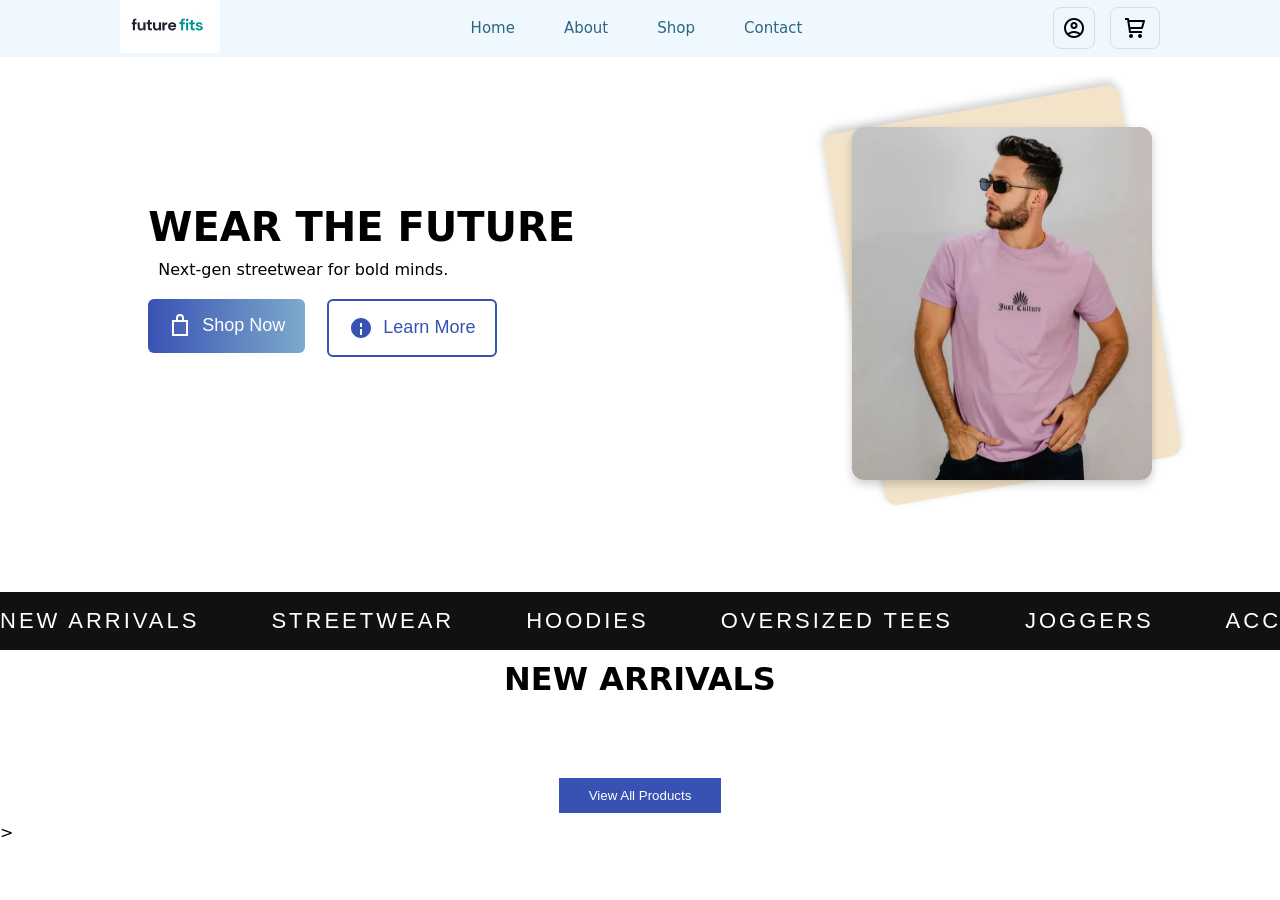
==== index.html @ 6aff3ef8 "Added new feature" ====
<!DOCTYPE html>
<html lang="en">
<head>
    <meta charset="UTF-8">
    <meta name="viewport" content="width=device-width, initial-scale=1.0">
        <!-- Preconnect and preload for faster icon font loading -->
        <link rel="preconnect" href="https://fonts.googleapis.com" crossorigin>
        <link rel="preconnect" href="https://fonts.gstatic.com" crossorigin>
        <link rel="preload" href="https://fonts.googleapis.com/css2?family=Montserrat:ital,wght@0,100..900;1,100..900&display=swap" as="style" onload="this.onload=null;this.rel='stylesheet'">
        <noscript><link rel="stylesheet" href="https://fonts.googleapis.com/css2?family=Montserrat:ital,wght@0,100..900;1,100..900&display=swap"></noscript>
        <!-- Preload Material Symbols for icons -->
        <link rel="preload" href="https://fonts.googleapis.com/css2?family=Material+Symbols+Outlined" as="style" onload="this.onload=null;this.rel='stylesheet'">
        <link rel="stylesheet" href="https://fonts.googleapis.com/css2?family=Material+Symbols+Outlined" media="print" onload="this.media='all'" />
        <!-- Inline critical CSS for above-the-fold (example, extend as needed) -->
        <link rel="icon" href="assests/images/Favicon.png" type="image/png">
        <!-- Main CSS -->
        <link rel="stylesheet" href="css/style.css">
    <title>Future_Fits</title>
</head>
<body>
    <div class="container">
        <div class="navbar">
            <div class="logo">
                 <a href="#"><img src="assests/images/best option.png" alt="picture"></a>
            </div>
            <div class="Navlink">
                <a href="#Home" class="home">Home</a>
                <a href="#About" class="about">About</a>
                <a href="pages/Shop/Shop.html" class="shop">Shop</a>
                <a href="pages/Contact/Contact.html" class="contact">Contact</a>
            </div>
            <div class="Profile-Cart">
                <div class="Profile">
                    <span class="material-symbols-outlined">
                        account_circle
                    </span>
                    <div class="dropdown">
                        <div class="dropdown-info">
                            <div class="sign-in">
                                <p>New Customer?</p>
                                <a href="pages/auth/Sign-in.html">Start here</a>
                            </div>
                            <div class="dropdown-items">
                                <a href="pages/dashboard/dashboard.html" id="id1">👤 My Profile</a>
                                <a href="#orders" id="id2">📦 Orders</a>
                                <a href="#wishlist" id="id3">❤ Wishlist</a>
                                <a href="#seller" id="id4">🏪 Become a Seller</a>
                            </div>
                        </div>
                    </div>
                </div>
                <div class="Cart">
                    <a href="pages/Cart/Cart.html" class="cart-link">
                        <svg xmlns="http://www.w3.org/2000/svg" width="24" height="24"
                            fill="currentColor" viewBox="0 0 24 24">
                            <path d="M21 4H6.17l-.18-1.15A1 1 0 0 0 5 2H2v2h2.14l1.87 12.15A1 1 0 0 0 7 17h12v-2H7.86l-.31-2H19c.45 0 .84-.3.96-.73l2-7A1 1 0 0 0 21 3.99Zm-2.75 7H7.24l-.77-5h13.2l-1.43 5ZM8 18a2 2 0 1 0 0 4 2 2 0 1 0 0-4m9 0a2 2 0 1 0 0 4 2 2 0 1 0 0-4"></path>
                        </svg>
                    </a>    
                </div>
            </div>
        </div>
        <div class="hero-section fade-in">
            <div class="description">
                <div class="heading">
                    <h2>WEAR THE FUTURE</h2>
                    <p>Next-gen streetwear for bold minds.</p>
                </div>
                <div class="buttons">
                    <div class="shop">
                        <button id = "shopBtn">
                            <span class="material-symbols-outlined">
                            <!-- Inline SVG for faster load -->
                            <svg xmlns="http://www.w3.org/2000/svg" width="24" height="24" fill="currentColor" viewBox="0 0 24 24" style="vertical-align:middle;"><path d="M16 6V4a4 4 0 0 0-8 0v2H4v16h16V6h-4zm-6-2a2 2 0 0 1 4 0v2h-4V4zm8 16H6V8h12v12z"/></svg>
                            </span>
                            Shop Now</button>
                    </div>
                    <div class="learn">

                        <button id="learnBtn">
                            <span class="material-symbols-outlined">
                            <!-- Inline SVG for faster load -->
                            <svg xmlns="http://www.w3.org/2000/svg" width="24" height="24" fill="currentColor" viewBox="0 0 24 24" style="vertical-align:middle;"><path d="M12 2C6.48 2 2 6.48 2 12s4.48 10 10 10 10-4.48 10-10S17.52 2 12 2zm1 17h-2v-6h2v6zm0-8h-2V7h2v2z"/></svg>
                            </span>
                            Learn More</button>
                    </div>
                </div>
            </div>
            <div class="image">
                <img src="assests/images/tshirt.webp" alt="T-shirt" width="350" height="350">
            </div>
        </div>
        <br></br>
        <div class="marquee-wrap">
            <div class="marquee-track" id="marqueeTrack">
                <span class="marquee-item">NEW ARRIVALS <span class="dot"></span></span>
                <span class="marquee-item">STREETWEAR <span class="dot"></span></span>
                <span class="marquee-item">HOODIES <span class="dot"></span></span>
                <span class="marquee-item">OVERSIZED TEES <span class="dot"></span></span>
                <span class="marquee-item">JOGGERS <span class="dot"></span></span>
                <span class="marquee-item">ACCESSORIES <span class="dot"></span></span>
                <span class="marquee-item">SS 2026 DROP <span class="dot"></span></span>
                <span class="marquee-item">URBAN WEAR <span class="dot"></span></span>
                <!-- Duplicate for infinite scroll -->
                <span class="marquee-item">NEW ARRIVALS <span class="dot"></span></span>
                <span class="marquee-item">STREETWEAR <span class="dot"></span></span>
                <span class="marquee-item">HOODIES <span class="dot"></span></span>
                <span class="marquee-item">OVERSIZED TEES <span class="dot"></span></span>
                <span class="marquee-item">JOGGERS <span class="dot"></span></span>
                <span class="marquee-item">ACCESSORIES <span class="dot"></span></span>
                <span class="marquee-item">SS 2026 DROP <span class="dot"></span></span>
                <span class="marquee-item">URBAN WEAR <span class="dot"></span></span>
            </div>
        </div>
        <div class="demo">
            <div class="title">
                <h1>NEW ARRIVALS</h1>
            </div>
            <div class="products"></div>
            <div class="button">
                <button id="showProduct">View All Products</button>
            </div>
        </div>
    </div>
    <script src="js/script.js" defer></script>
</body>
</html>>
---- css/style.css ----
*{
    margin: 0;
    padding: 0;
    box-sizing: border-box;
}
body{
    overflow-x: hidden;
    font-family: system-ui, -apple-system, BlinkMacSystemFont, "Segoe UI", Roboto, "Helvetica Neue", Arial, sans-serif;
     
}
.container{
    display: flex;
    flex-direction: column;
    width: 100%;
}
/*1st div---> navbar */
.navbar{
    background-color: aliceblue;
    width: 100%;
    display: flex;
    flex-direction: row;
    justify-content: space-around;
    /* padding: 0 40px; */
    align-items: center;
}
.logo img{
    height: auto;
    width: 100px;
    cursor: pointer;
} 
.Navlink{
    display: flex;
    gap: 25px;
}
.Navlink a{
    text-decoration: none;
    font-size: 15px;
    font-family: system-ui, -apple-system, BlinkMacSystemFont, "Segoe UI", Roboto, "Helvetica Neue", Arial, sans-serif;
    color: #2C687B;
    padding: 8px 12px;
    border-radius: 8px;
    transition: background-color 0.2s ease, color 0.2s ease;
}
.Navlink a:hover,
.Navlink a:focus{
    background-color: #E87F24;
    color: white;
}
.Search_bar{
    display: flex;
    flex-direction: row;
    align-items: center;
}
.Search_bar input{
    font-family: system-ui, -apple-system, BlinkMacSystemFont, "Segoe UI", Roboto, "Helvetica Neue", Arial, sans-serif;
    width: 280px;
    height: 30px;
    padding: 10px;
    outline: none;
    border-radius: 12px;
}
.Search_bar span{
    cursor: pointer;
    display: inline-flex;
    align-items: center;
    justify-content: center;
    padding: 8px;
    border-radius: 8px;
    transition: background-color 0.2s ease, color 0.2s ease;
}
.Search_bar span:hover{
    background-color: #E87F24;
    color: white;
}
.Profile-Cart{
    display: flex;
    flex-direction: row;
    justify-content: space-between;
    align-items: center;
    gap: 15px;
}
.Profile{
    position: relative;
    cursor: pointer;
    display: inline-flex;
    align-items: center;
    justify-content: center;
    padding: 8px;
    border: 1px solid #ddd;
    border-radius: 8px;
    transition: background-color 0.2s ease, color 0.2s ease;
}
.dropdown{
    position: absolute;
    top: 100%;
    left: 50%;
    transform: translateX(-50%);
    background: white;
    border-radius: 8px;
    box-shadow: 0 4px 10px rgba(0,0,0, 0.2);
    padding: 10px;
    display: none;
    width: 250px;
    z-index: 999;
}
.dropdown-info{
    display: flex;
    flex-direction: column;
    gap: 20px;
    align-items: center;
}
.dropdown-items a{
    text-decoration: none;
    font-family: system-ui, -apple-system, BlinkMacSystemFont, "Segoe UI", Roboto, "Helvetica Neue", Arial, sans-serif;
    font-size: 15px;
    color: black;
}
.sign-in{
    display: flex;
    font-family: system-ui, -apple-system, BlinkMacSystemFont, "Segoe UI", Roboto, "Helvetica Neue", Arial, sans-serif;
    gap: 10px;
}
.dropdown-items{
    display: flex;
    flex-direction: column;
    gap: 20px;
}
.dropdown-items a:focus{
    outline: none;
    border: none;
}
.dropdown-items #id1:hover{
    background-color: #DAF9DE;
}
.dropdown-items #id2:hover{
    background-color: #DAF9DE;
}
.dropdown-items #id3:hover{
    background-color: #DAF9DE;
}
.dropdown-items #id4:hover{
    background-color: #DAF9DE;
}
.Profile:hover .dropdown{
    display: block;
}
.Profile:hover{
    background-color: #E87F24;
}
.Profile:hover span{
    color: white;
}
.Cart{
    cursor: pointer;
    gap: 8px;
    padding: 8px 12px;
    border: 1px solid #ddd;
    border-radius: 8px;
    transition: background-color 0.2s ease, color 0.2s ease;
}
.cart-link{
    text-decoration: none;
    color: black;
    display: flex;
    align-items: center;
}
.Cart:hover{
    background-color: #E87F24;
    color: white;
}
.Cart:hover .cart-link{
    color: white;
}
.Cart:hover span,
.Cart:hover p{
    color: white;
}
/* 2nd div -----> hero section*/
/* .hero-section{
    display: flex;
    flex-direction: row;
    justify-content: space-around;
    align-items: center;
    width: 100%;
    padding: 20px 100px;
} */
.hero-section{
    display: flex;
    justify-content: space-around;
    align-items: center;
    width: 100%;
    padding: 20px;
    gap: 40px;
    flex-wrap: wrap;
}
.description{
    display: flex;
    flex-direction: column;
    gap: 20px;
    padding: 0 20px;
}
.heading{
    display: flex;
    flex-direction: column;
    justify-content: flex-start; 
    gap: 10px;
}
.heading h2{
    font-family: system-ui, -apple-system, BlinkMacSystemFont, "Segoe UI", Roboto, "Helvetica Neue", Arial, sans-serif;
    font-size: 40px;
}
.heading p{
    font-family: system-ui, -apple-system, BlinkMacSystemFont, "Segoe UI", Roboto, "Helvetica Neue", Arial, sans-serif;
    padding-left: 10px;
}
.buttons{
    display: flex;
    flex-direction: row;
    justify-content: flex-start;
    gap: 16px;
    border-radius: 8px;
    font-weight: 600;
}
.buttons button{
    padding: 15px 20px;
    font-size: 18px;
    cursor: pointer;
    border: none;
    border-radius: 6px;
    color: #fff;
    transition: all 0.3s ease;
    margin: 0 6px 0 0;
}
#shopBtn{
    cursor: pointer;
    display: flex;
    align-items: center;
    gap: 10px;
    background: linear-gradient(90deg,#3852B4, #7DAACB);
}
#shopBtn:hover{
    transform: translateY(-5px);
}
#learnBtn{
    cursor: pointer;
    display: flex;
    align-items: center;
    gap: 10px;
    color: #3852B4;
    border: 1px solid #3852B4;
    background: transparent;
    border: 2px solid #3852B4;
}
#learnBtn:hover{
    transform: translateY(-5px);
}
.image {
  position: relative;
  display: inline-block;
  margin-top: 30px;
  width: 300px;
  padding: 0;
}
.image img{
    height: auto;
    width: 300px;
    margin-top: 20px;
    border-radius: 12px;
    box-shadow: 0 4px 10px rgba(0, 0, 0, 0.2);
}
.image::after{
    position: absolute;
    content: "";
    top: 50%;
    left: 50%;
    background-color: #F3E4C9;
    height: 100%;
    width: 100%;
    z-index: -1;
    translate: -50% -50%;
    transform: rotate(170deg);
    border-radius: 12px;
    box-shadow: 0 4px 10px rgba(0,0,0,0.2);
}
.marquee-wrap {
    margin-top: 50px;
    background: #111;
    padding: 16px 0;
    overflow: hidden;
    width: 100%;
}

.marquee-track {
    display: flex;
    gap: 48px;
    width: max-content;
    animation: scrollLeft 20s linear infinite;
}

.marquee-item {
    font-family: 'Bebas Neue', sans-serif;
    font-size: 22px;
    letter-spacing: 3px;
    color: white;
    display: flex;
    align-items: center;
    gap: 24px;
}
.marquee-wrap:hover .marquee-track{
    animation-play-state: paused;
}
@keyframes scrollLeft {
    0%{
        transform: translateX(0);
    }
    100%{
        transform: translateX(-50%);
    }
}
/*3rd div -------> products */
.demo{
    padding: 10px 20px;
    text-align: center;
    display: flex;
    flex-direction: column;
    align-items: center;
    gap: 40px;
}
.products{
    display: grid;
    grid-template-columns: repeat(3, 1fr);
    gap: 20px;
}
.button button{
    padding: 10px 30px;
    cursor: pointer;
    border: none;
    background-color: #3852B4;
    color: #fff;
}

.card{
    border: 1px solid #ddd;
    padding: 10px;
    text-align: center;
    display: flex;
    flex-direction: column;
    align-items: center;
    gap: 10px;
    cursor: pointer;
}
.card h3{
    color: #3B7597;
}
.card p{
    color: #555;
}
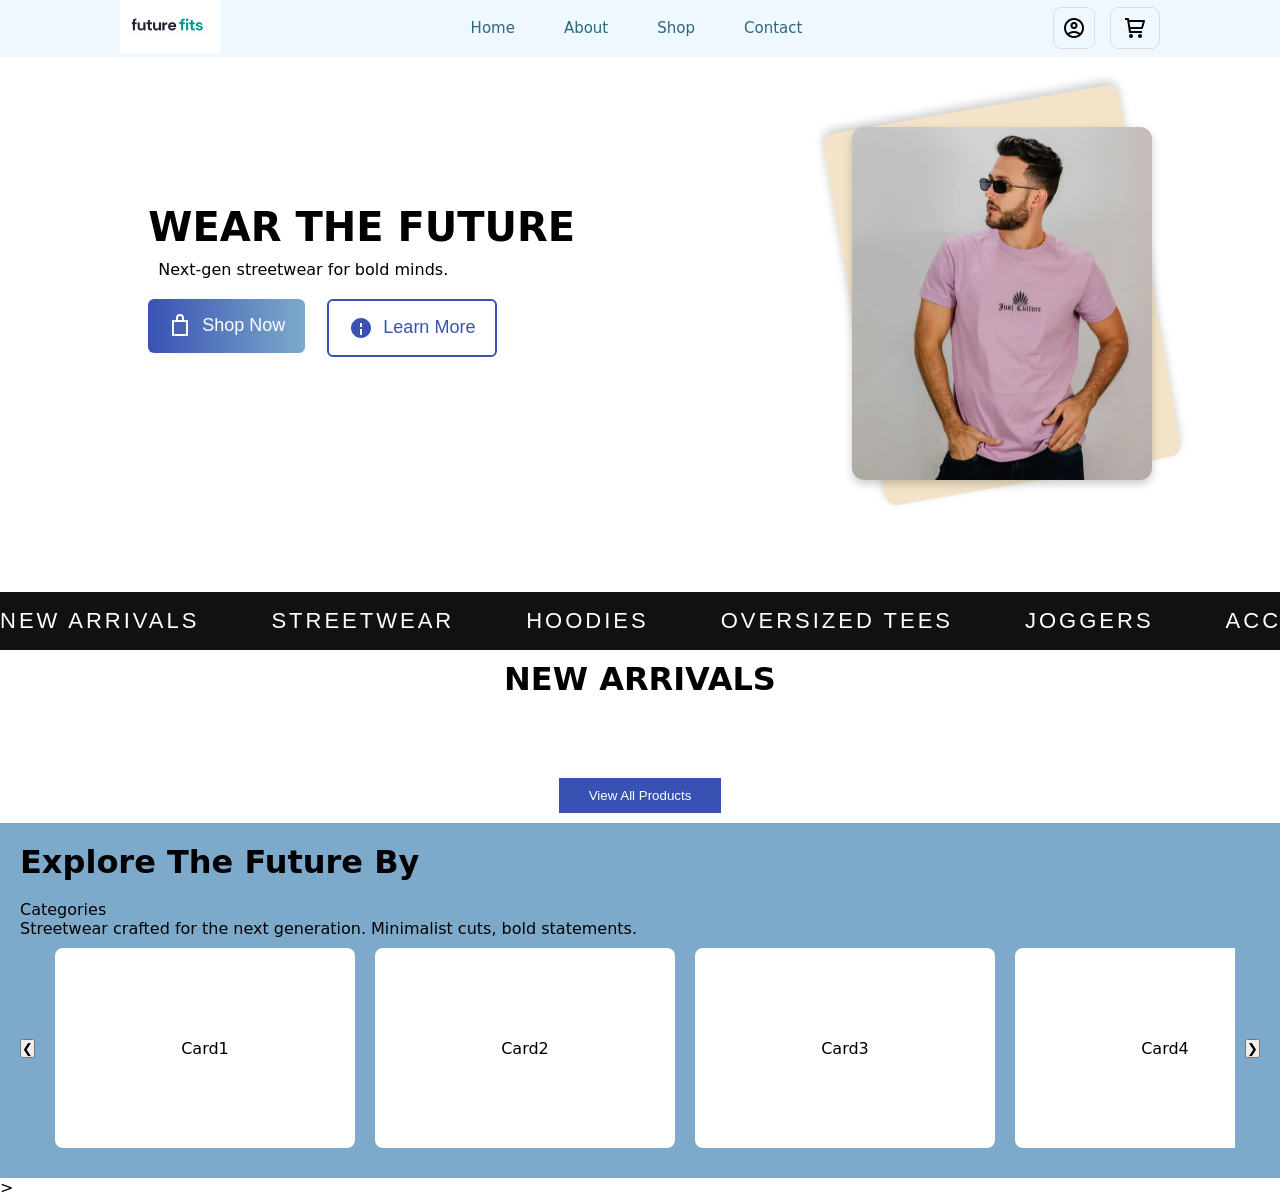
==== commit 6d3e3ab0: "Added a new section!" ====
--- a/index.html
+++ b/index.html
@@ -120,6 +120,29 @@
                 <button id="showProduct">View All Products</button>
             </div>
         </div>
+        <div class="category-demo">
+            <div class="hero-title">
+                    <h1>Explore The Future By</h1>
+                    <br>
+                    <span>Categories</span>
+            </div>
+                <div class="hero-sub">
+                    <p>Streetwear crafted for the next generation. Minimalist cuts, bold statements.</p>
+                </div>
+            <div class="slider-container">
+                <button id="prevBtn">❮</button>
+
+                <div class="slider">
+                    <div class="slider-item">Card1</div>
+                    <div class="slider-item">Card2</div>
+                    <div class="slider-item">Card3</div>
+                    <div class="slider-item">Card4</div>
+                    <div class="slider-item">Card5</div>
+                </div>
+
+                <button id="nextBtn">❯</button>
+            </div>
+        </div>
     </div>
     <script src="js/script.js" defer></script>
 </body>
--- a/css/style.css
+++ b/css/style.css
@@ -354,4 +354,40 @@
 }
 .card p{
     color: #555;
-}+}
+.slider-container{
+    display: flex;
+    align-items: center;
+    gap: 10px;
+    /* background-color: #7DAACB; */
+}
+
+.category-demo{
+    /* display: flex;
+    flex-direction: row; */
+    background-color: #7DAACB;
+    width: 100%;
+    padding: 20px;
+}
+.slider{
+    display: flex;
+    gap: 20px;
+    overflow-x: auto;
+    scroll-behavior: smooth;
+    width: 100%;
+    padding: 10px;
+}
+
+.slider::-webkit-scrollbar{
+    display: none;
+}
+
+.slider-item{
+    min-width: 300px;
+    height: 200px;
+    background: white;
+    border-radius: 8px;
+    display: flex;
+    align-items: center;
+    justify-content: center;
+}
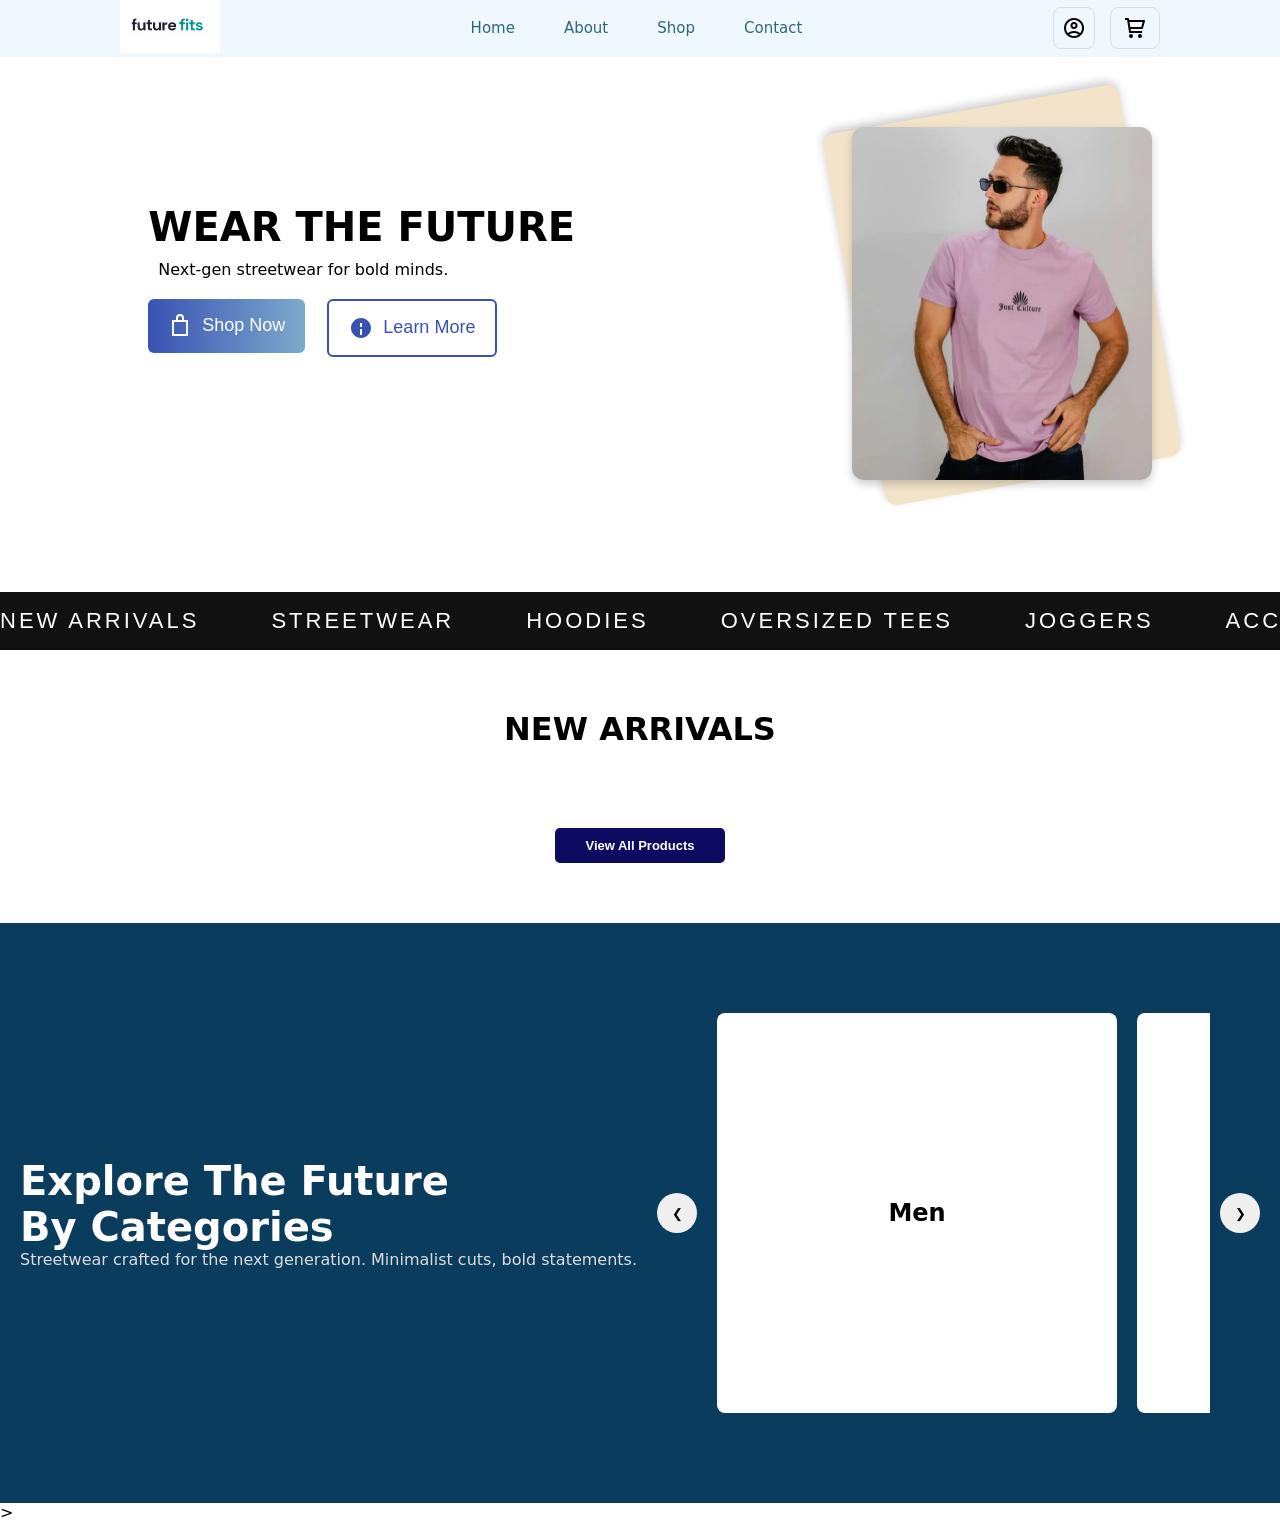
==== commit 3b2f400a: "Added Category-Demo" ====
--- a/index.html
+++ b/index.html
@@ -122,22 +122,23 @@
         </div>
         <div class="category-demo">
             <div class="hero-title">
-                    <h1>Explore The Future By</h1>
+                    <div class="hero-text">
+                        Explore The Future
                     <br>
-                    <span>Categories</span>
-            </div>
-                <div class="hero-sub">
+                    <span>By Categories</span>
+                    </div>
+                    <div class="hero-sub">
                     <p>Streetwear crafted for the next generation. Minimalist cuts, bold statements.</p>
                 </div>
+            </div>
             <div class="slider-container">
                 <button id="prevBtn">❮</button>
 
                 <div class="slider">
-                    <div class="slider-item">Card1</div>
-                    <div class="slider-item">Card2</div>
-                    <div class="slider-item">Card3</div>
-                    <div class="slider-item">Card4</div>
-                    <div class="slider-item">Card5</div>
+                    <div class="slider-item"><h2>Men</h2></div>
+                    <div class="slider-item"><h2>Women</h2></div>
+                    <div class="slider-item"><h2>Footwear</h2></div>
+                    <div class="slider-item"><h2>Accessories</h2></div>
                 </div>
 
                 <button id="nextBtn">❯</button>
--- a/css/style.css
+++ b/css/style.css
@@ -319,6 +319,7 @@
 }
 /*3rd div -------> products */
 .demo{
+    margin-top: 50px;
     padding: 10px 20px;
     text-align: center;
     display: flex;
@@ -335,8 +336,11 @@
     padding: 10px 30px;
     cursor: pointer;
     border: none;
-    background-color: #3852B4;
+    background-color: #0D0B61;
     color: #fff;
+    font-size: 13px;
+    font-weight: bold;
+    border-radius: 5px;
 }
 
 .card{
@@ -355,26 +359,56 @@
 .card p{
     color: #555;
 }
+.card img{
+    width: 300px;
+    height: 300px;
+}
+/*4th div ---------> category */
+.category-demo{
+    margin-top: 50px;
+    background-color: #093C5D;
+    color: #fff;
+    width: 100%;
+    padding: 80px 20px;
+    display: flex;
+    gap: 20px;
+    align-items: center;
+}
+
+.hero-title{
+    min-width: 300px;
+}
+.hero-text{
+    font-size: 40px;
+    font-weight: bold;
+}
 .slider-container{
-    display: flex;
-    align-items: center;
-    gap: 10px;
-    /* background-color: #7DAACB; */
-}
-
-.category-demo{
-    /* display: flex;
-    flex-direction: row; */
-    background-color: #7DAACB;
-    width: 100%;
-    padding: 20px;
+    flex: 1;
+    min-width: 0;
+
+    display: flex;
+    align-items: center;
+    gap: 10px;
+}
+.hero-sub p{
+    color: #ddd;
+}
+.slider-container button{
+    width: 40px;
+    height: 40px;
+    border-radius: 50%;
+    border: none;
+    cursor: pointer;
 }
 .slider{
-    display: flex;
-    gap: 20px;
+    flex: 1;
+
+    display: flex;
+    gap: 20px;
+
     overflow-x: auto;
     scroll-behavior: smooth;
-    width: 100%;
+
     padding: 10px;
 }
 
@@ -383,11 +417,21 @@
 }
 
 .slider-item{
-    min-width: 300px;
-    height: 200px;
+    flex: 0 0 400px;
+    height: 400px;
     background: white;
     border-radius: 8px;
-    display: flex;
+    overflow: hidden;
+
+    display: flex;
+    flex-direction: column;
     align-items: center;
     justify-content: center;
-}
+    color: black;
+}
+/* .slider-item img{
+    height: auto;
+    width: 400px;
+    /* object-fit: cover; */
+    /* display: block; */
+    /* border-radius: 12px; */
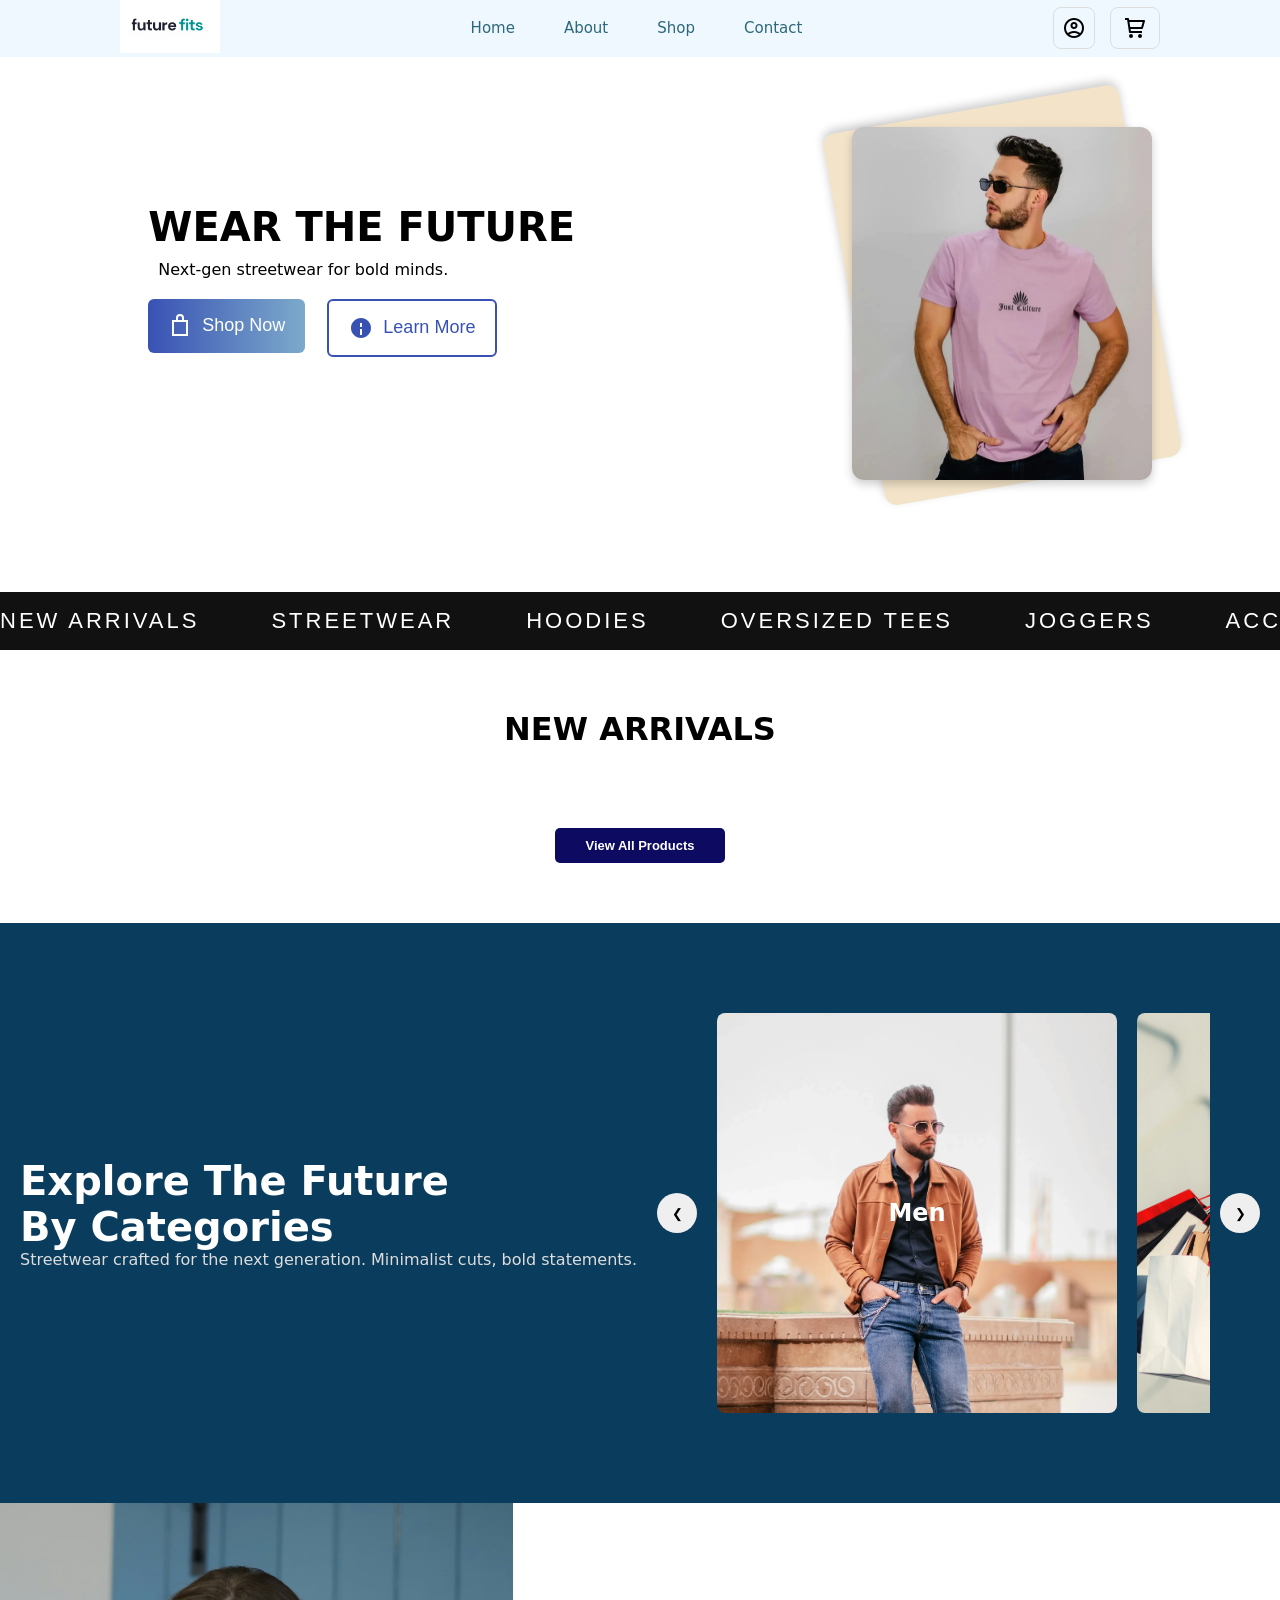
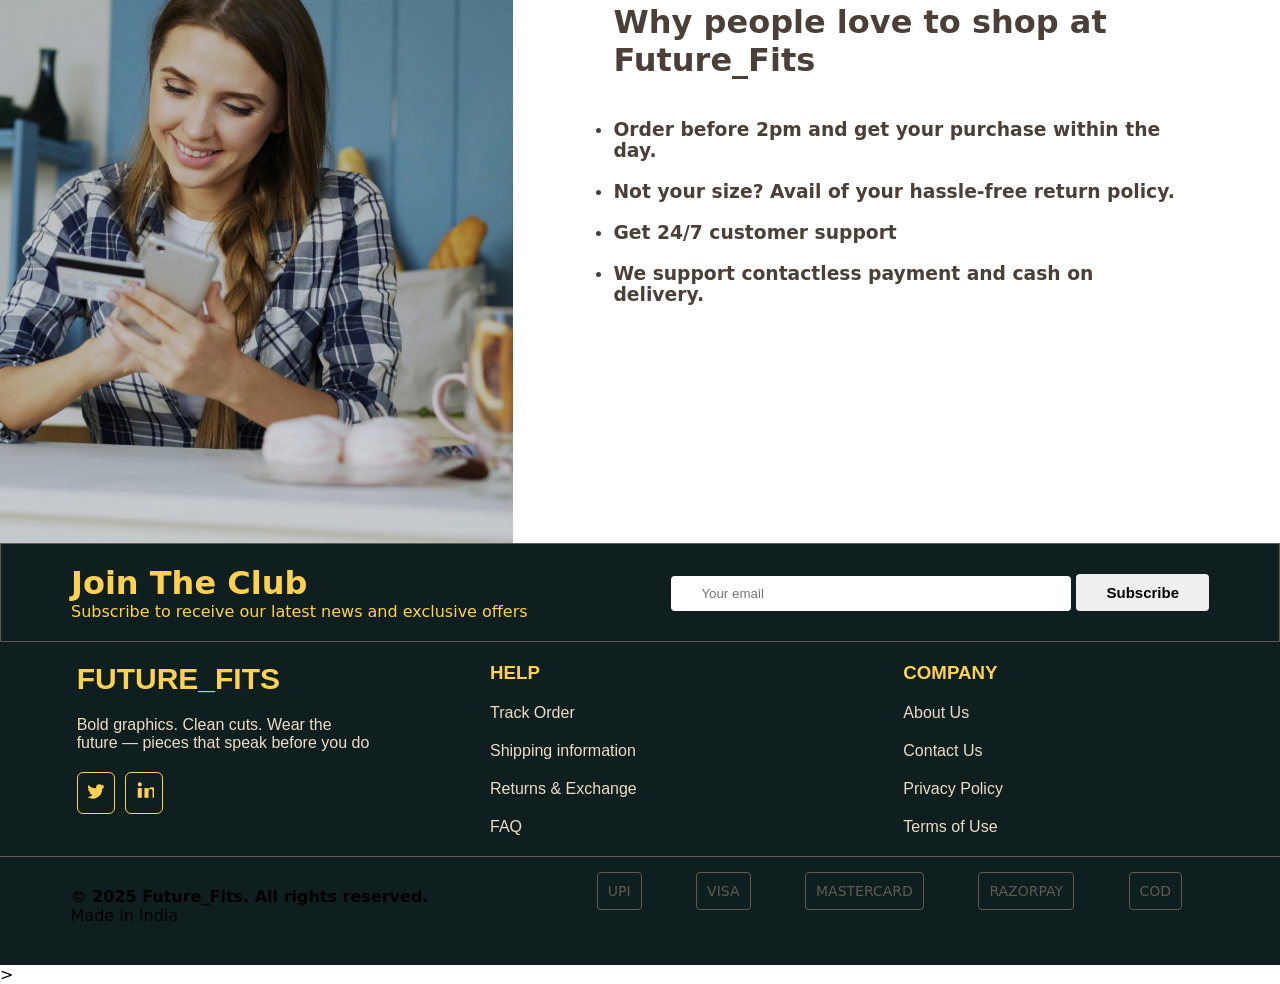
==== commit accdf6cb: "Recovered project" ====
--- a/index.html
+++ b/index.html
@@ -135,14 +135,100 @@
                 <button id="prevBtn">❮</button>
 
                 <div class="slider">
-                    <div class="slider-item"><h2>Men</h2></div>
-                    <div class="slider-item"><h2>Women</h2></div>
-                    <div class="slider-item"><h2>Footwear</h2></div>
-                    <div class="slider-item"><h2>Accessories</h2></div>
+                    <div class="slider-item" id="men">
+                        <h2>Men</h2>
+                    </div>
+                    <div class="slider-item" id="women"><h2>Women</h2></div>
+                    <div class="slider-item" id="footwear"><h2>Footwear</h2></div>
+                    <div class="slider-item" id="accessories"><h2>Accessories</h2></div>
                 </div>
 
                 <button id="nextBtn">❯</button>
             </div>
+        </div>
+        <div class="trust">
+            <div class="trust-img"></div>
+            <div class="trust-text">
+                <div class="trust-heading">
+                    <h1>Why people love to shop at Future_Fits</h1>
+                </div>
+                <div class="trust-why">
+                    <ul>
+                        <li>
+                            <h3>Order before 2pm and get your purchase within the day.</h3>
+                        </li>
+                        <li>
+                            <h3>Not your size? Avail of your hassle-free return policy.</h3>
+                        </li>
+                        <li>
+                            <h3>Get 24/7 customer support</h3>
+                        </li>
+                        <li>
+                            <h3>We support contactless payment and cash on delivery.</h3>
+                        </li>
+                    </ul>
+                </div>
+            </div>
+        </div>
+        <div class="join-club">
+            <div class="join-text">
+                <h1>Join The Club</h1>
+                <p>Subscribe to receive our latest news and exclusive offers</p>
+            </div>
+            <div class="input-section">
+                <input type="text" id="email" placeholder="Your email">
+                <button id="subscribeBtn">Subscribe</button>
+            </div>
+        </div>
+        <div class="footer-section">
+            <div class="f-sec1">
+                <div class="brand">
+                    <h2>FUTURE_FITS</h2>
+                    <p>Bold graphics. Clean cuts. Wear the future — pieces that speak before you do</p>
+                    <div class="social-icons">
+                        <a href="https://x.com/BeshraSubh63113">
+                            <!-- Twitter (minimal) -->
+                            <svg width="20" height="20" viewBox="0 0 24 24" fill="currentColor">
+                                <path d="M22 5.9c-.7.3-1.5.5-2.3.6.8-.5 1.4-1.3 1.7-2.3-.7.4-1.6.7-2.5.9a4 4 0 0 0-6.8 3.6A11.3 11.3 0 0 1 3 4.9a4 4 0 0 0 1.2 5.3c-.6 0-1.2-.2-1.7-.5v.1a4 4 0 0 0 3.2 3.9c-.5.1-1 .2-1.5.1a4 4 0 0 0 3.7 2.8A8 8 0 0 1 2 19.5a11.3 11.3 0 0 0 6.1 1.8c7.3 0 11.3-6 11.3-11.3v-.5c.8-.6 1.5-1.3 2-2.1z"/>
+                            </svg>
+                        </a>
+
+                        <a href="https://www.linkedin.com/in/subhajit-beshra-b57b35360/">
+                            <!-- LinkedIn (minimal) -->
+                            <svg width="20" height="20" viewBox="0 0 24 24" fill="currentColor">
+                                <path d="M6.94 6.5a2.44 2.44 0 1 1 0-4.88 2.44 2.44 0 0 1 0 4.88zM4.5 8.5h4.9V20h-4.9V8.5zm7.3 0h4.7v1.6h.1c.7-1.2 2.3-2.5 4.7-2.5 5 0 5.9 3.3 5.9 7.6V20h-4.9v-6.6c0-1.6 0-3.7-2.3-3.7s-2.6 1.8-2.6 3.6V20h-4.9V8.5z"/>
+                            </svg>
+                        </a>
+                    </div>
+                </div>
+                <div class="help">
+                    <h3>HELP</h3>
+                    <a href="#">Track Order</a>
+                    <a href="#">Shipping information</a>
+                    <a href="#">Returns & Exchange</a>
+                    <a href="#">FAQ</a>
+                </div>
+                <div class="company">
+                    <h3>COMPANY</h3>
+                    <a href="#">About Us</a>
+                    <a href="#">Contact Us</a>
+                    <a href="#">Privacy Policy</a>
+                    <a href="#">Terms of Use</a>
+                </div>
+                </div>
+                <div class="f-sec2">
+                    <div class="copyright">
+                       <h4>© 2025 Future_Fits. All rights reserved.</h4>
+                       <p>Made in India</p>
+                    </div>
+                    <div class="pay-methods">
+                        <p>UPI</p>
+                        <p>VISA</p>
+                        <p>MASTERCARD</p>
+                        <p>RAZORPAY</p>
+                        <p>COD</p>
+                    </div>
+                </div>
         </div>
     </div>
     <script src="js/script.js" defer></script>
--- a/css/style.css
+++ b/css/style.css
@@ -427,11 +427,158 @@
     flex-direction: column;
     align-items: center;
     justify-content: center;
-    color: black;
-}
-/* .slider-item img{
+    color: #fff;
+    cursor: pointer;
+    transition: all 0.3s ease;
+}
+.slider-item:hover{
+    transform: scale(1.05);
+}
+#men{
+    background-image: url("../assests/images/men\ \(1\).webp");
+    background-size: cover;
+}
+#women{
+    background-image: url("../assests/images/women.webp");
+    background-size: cover;
+    background-position: center;
+}
+#footwear{
+    background-image: url("../assests/images/footwear.webp");
+    background-size: cover;
+    background-position: center;
+}
+#accessories{
+    background-image: url("../assests/images/accessiories.webp");
+    background-size: cover;
+    background-position: center;
+}
+/* 5th div -----------> trust section */
+.trust{
+    width: 100%;
     height: auto;
+    display: flex;
+    flex-direction: row;
+    /* background-color: #3B7597; */
+}
+.trust-img{
+    background-image: url("../assests/images/loveit\ \(1\).jpg");
+    background-size: cover;
+    background-position: center;
+    background-repeat: no-repeat;
+    width: 50%;
+    height: 640px;
+}
+.trust-text{
+    margin: 100px;
+    display: flex;
+    flex-direction: column;
+    gap: 40px;
+    color: #4B4038;
+}
+.trust-why ul{
+    display: flex;
+    flex-direction: column;
+    gap: 20px;
+}
+/* 6th div ------> join club */
+.join-club{
+    display: flex;
+    flex-direction: row;
+    justify-content: space-between;
+    align-items: center;
+    width: 100%;
+    padding: 20px 70px;
+    background-color: #0f1f1f;
+    border: 1px solid #605B51;
+}
+.join-text{
+    color: #FFD150;
+}
+.input-section input{
+    padding: 10px 30px;
     width: 400px;
-    /* object-fit: cover; */
-    /* display: block; */
-    /* border-radius: 12px; */+    border-radius: 4px;
+    border: none;
+    outline: none;
+}
+.input-section button{
+    padding: 10px 30px;
+    font-size: 15px;
+    font-weight: bold;
+    cursor: pointer;
+    border-radius: 4px;
+    border: none;
+}
+/* footer-section -----------> last section */
+.footer-section{
+    display: flex;
+    flex-direction: column;
+    width: 100%;
+    background-color: #0f1f1f;
+}
+.f-sec1{
+    display: flex;
+    flex-direction: row;
+    justify-content: space-around;
+    width: 100%;
+    padding: 20px;
+}
+.brand, .help, .company{
+    display: flex;
+    flex-direction: column;
+    width: 300px;
+    gap: 20px;
+    font-family: 'Open Sans', Arial, sans-serif;
+    color: #FFD150;
+}
+.brand h2{
+    font-size: 30px;
+}
+.brand p{
+    color: #EDDCC6;    
+}
+
+.company a, .help a{
+    text-decoration: none;
+    color: #EDDCC6;
+}
+.social-icons{
+    display: flex;
+    flex-direction: row;
+    gap: 10px;
+}
+.social-icons a{
+    color: #FFD150;
+    border: 1px solid #FFD150;
+    padding: 8px;
+    text-align: center;
+    border-radius: 6px;
+    cursor: pointer;
+}
+.f-sec2{
+    display: flex;
+    flex-direction: row;
+    justify-content: space-around;
+    align-items: center;
+    width: 100%;
+    border-top: 1px solid #605B51;
+    margin-bottom: 40px;
+}
+.f-sec2 .copyright{
+    margin-top: 30px;
+}
+.f-sec2 .pay-methods{
+    display: flex;
+    flex-direction: row;
+    justify-content: space-around;
+    align-items: center;
+    width: 50%;
+}
+.pay-methods p{
+    border: 1px solid #605B51;
+    border-radius: 4px;
+    padding: 10px;
+    font-size: 14px;
+    color: #605B51;;
+}
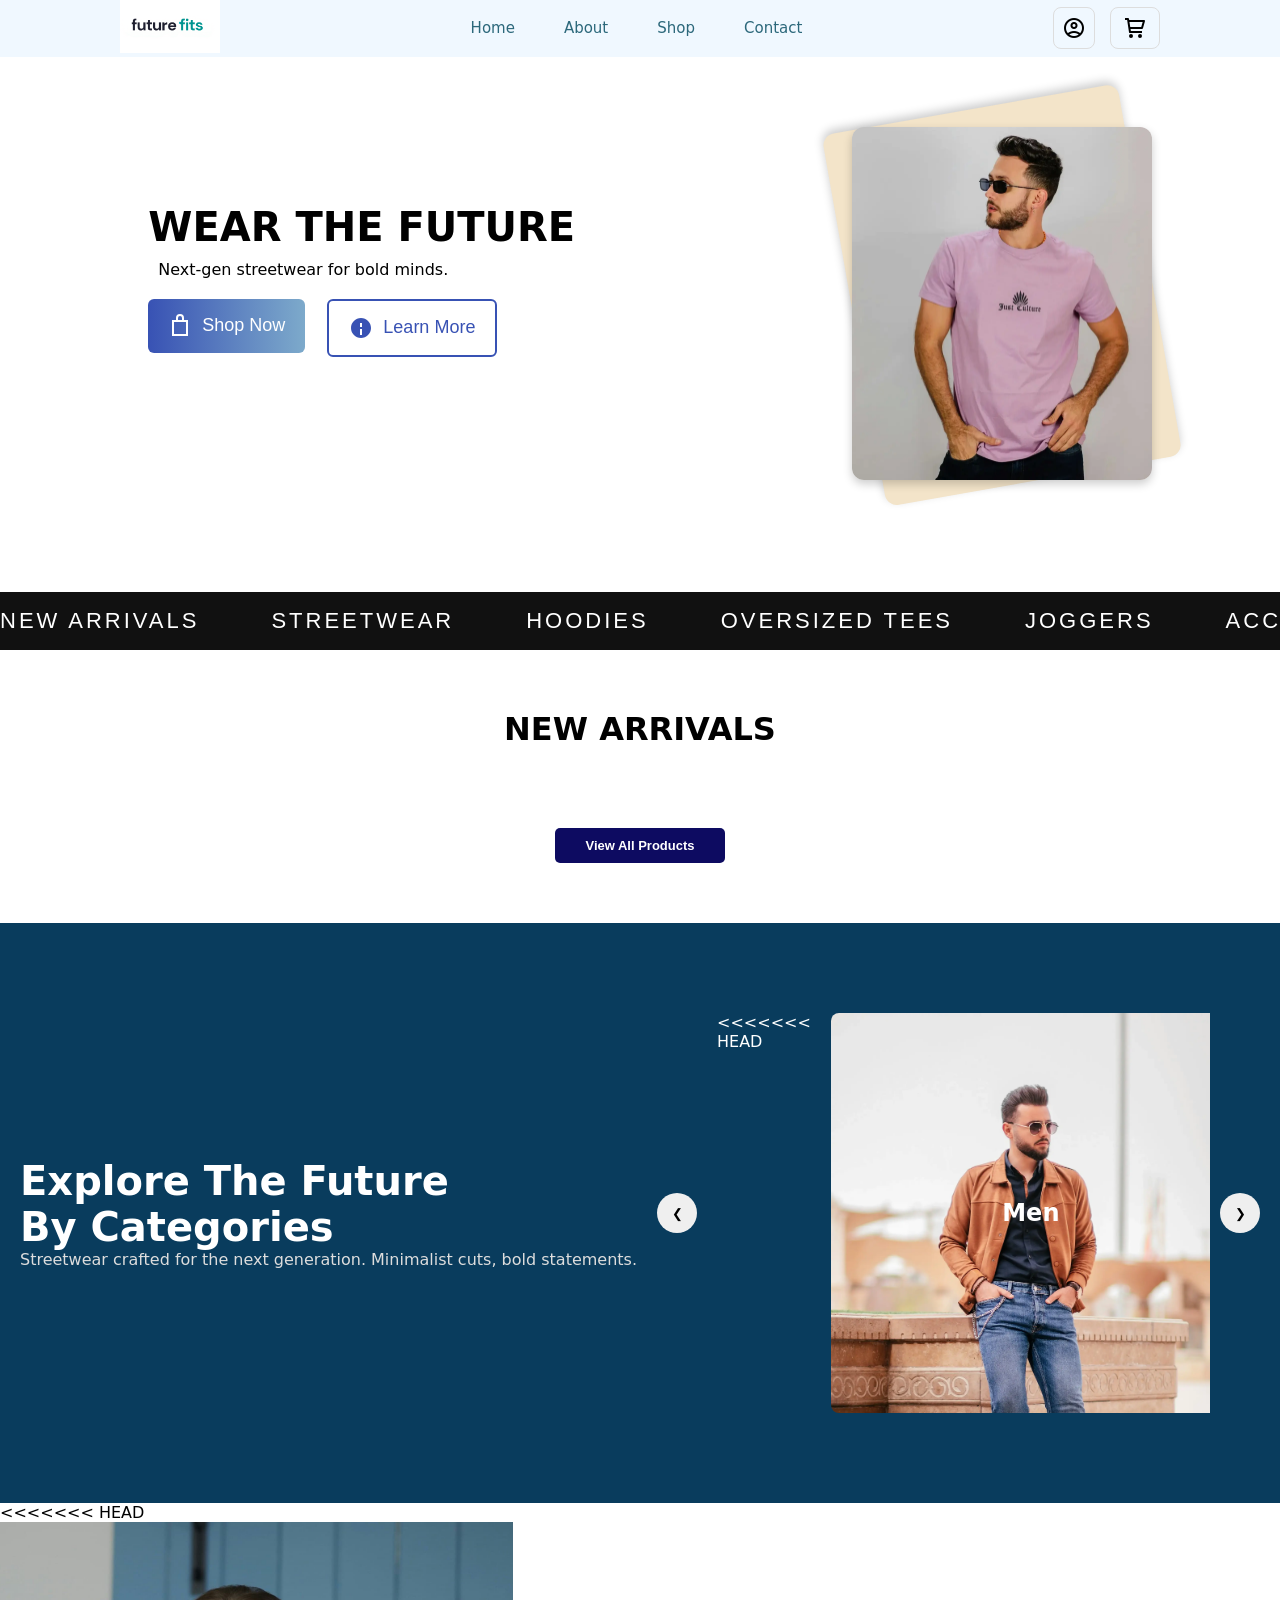
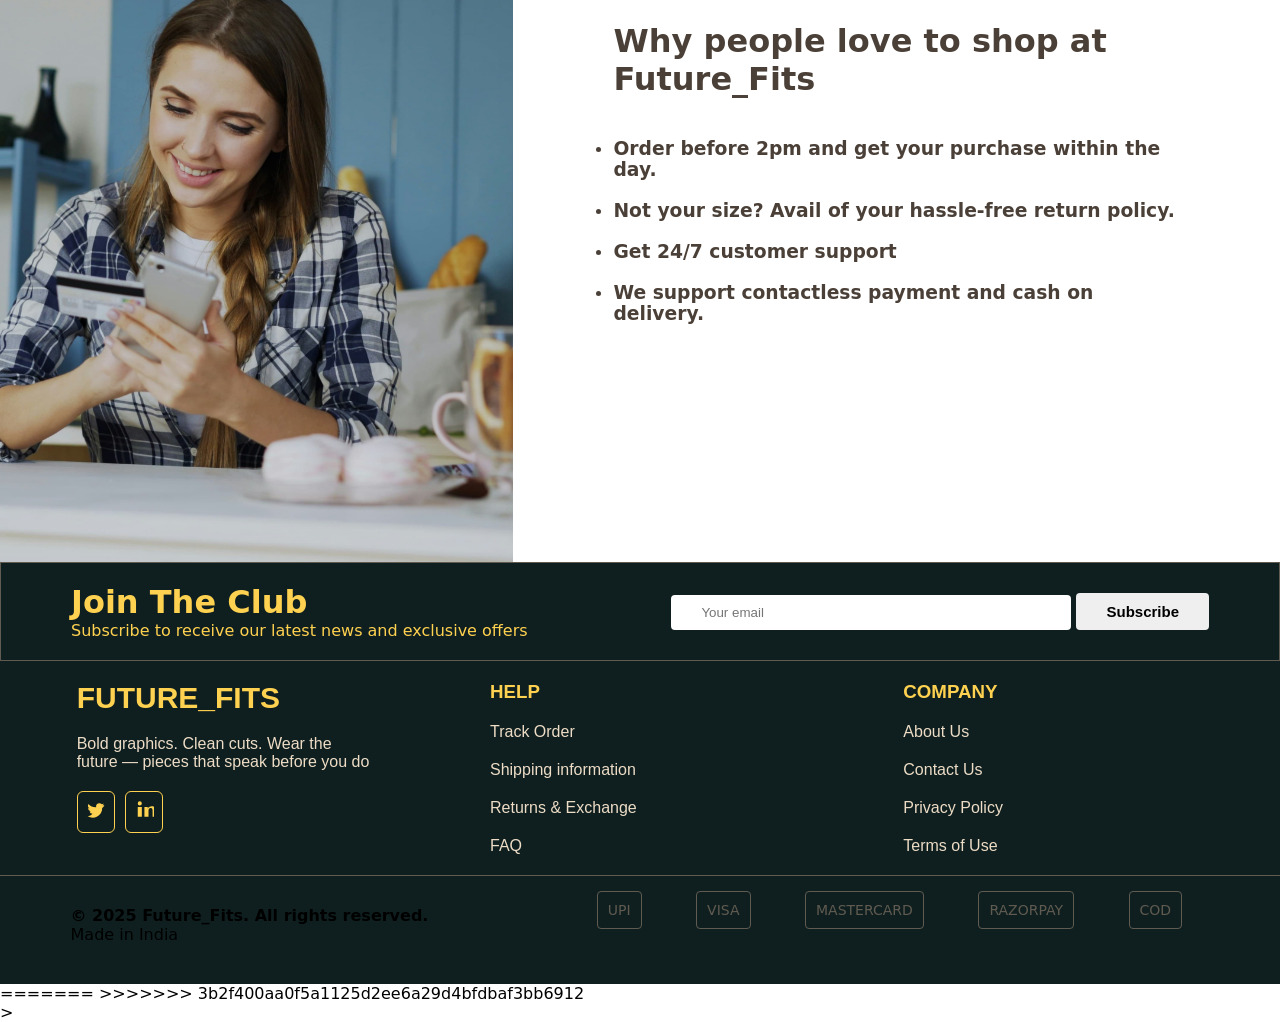
==== commit 9a9c7d90: "Resolved merge conflicts" ====
--- a/index.html
+++ b/index.html
@@ -135,17 +135,25 @@
                 <button id="prevBtn">❮</button>
 
                 <div class="slider">
+<<<<<<< HEAD
                     <div class="slider-item" id="men">
                         <h2>Men</h2>
                     </div>
                     <div class="slider-item" id="women"><h2>Women</h2></div>
                     <div class="slider-item" id="footwear"><h2>Footwear</h2></div>
                     <div class="slider-item" id="accessories"><h2>Accessories</h2></div>
+=======
+                    <div class="slider-item"><h2>Men</h2></div>
+                    <div class="slider-item"><h2>Women</h2></div>
+                    <div class="slider-item"><h2>Footwear</h2></div>
+                    <div class="slider-item"><h2>Accessories</h2></div>
+>>>>>>> 3b2f400aa0f5a1125d2ee6a29d4bfdbaf3bb6912
                 </div>
 
                 <button id="nextBtn">❯</button>
             </div>
         </div>
+<<<<<<< HEAD
         <div class="trust">
             <div class="trust-img"></div>
             <div class="trust-text">
@@ -230,6 +238,8 @@
                     </div>
                 </div>
         </div>
+=======
+>>>>>>> 3b2f400aa0f5a1125d2ee6a29d4bfdbaf3bb6912
     </div>
     <script src="js/script.js" defer></script>
 </body>
--- a/css/style.css
+++ b/css/style.css
@@ -427,6 +427,7 @@
     flex-direction: column;
     align-items: center;
     justify-content: center;
+<<<<<<< HEAD
     color: #fff;
     cursor: pointer;
     transition: all 0.3s ease;
@@ -581,4 +582,14 @@
     padding: 10px;
     font-size: 14px;
     color: #605B51;;
-}+}
+=======
+    color: black;
+}
+/* .slider-item img{
+    height: auto;
+    width: 400px;
+    /* object-fit: cover; */
+    /* display: block; */
+    /* border-radius: 12px; */
+>>>>>>> 3b2f400aa0f5a1125d2ee6a29d4bfdbaf3bb6912
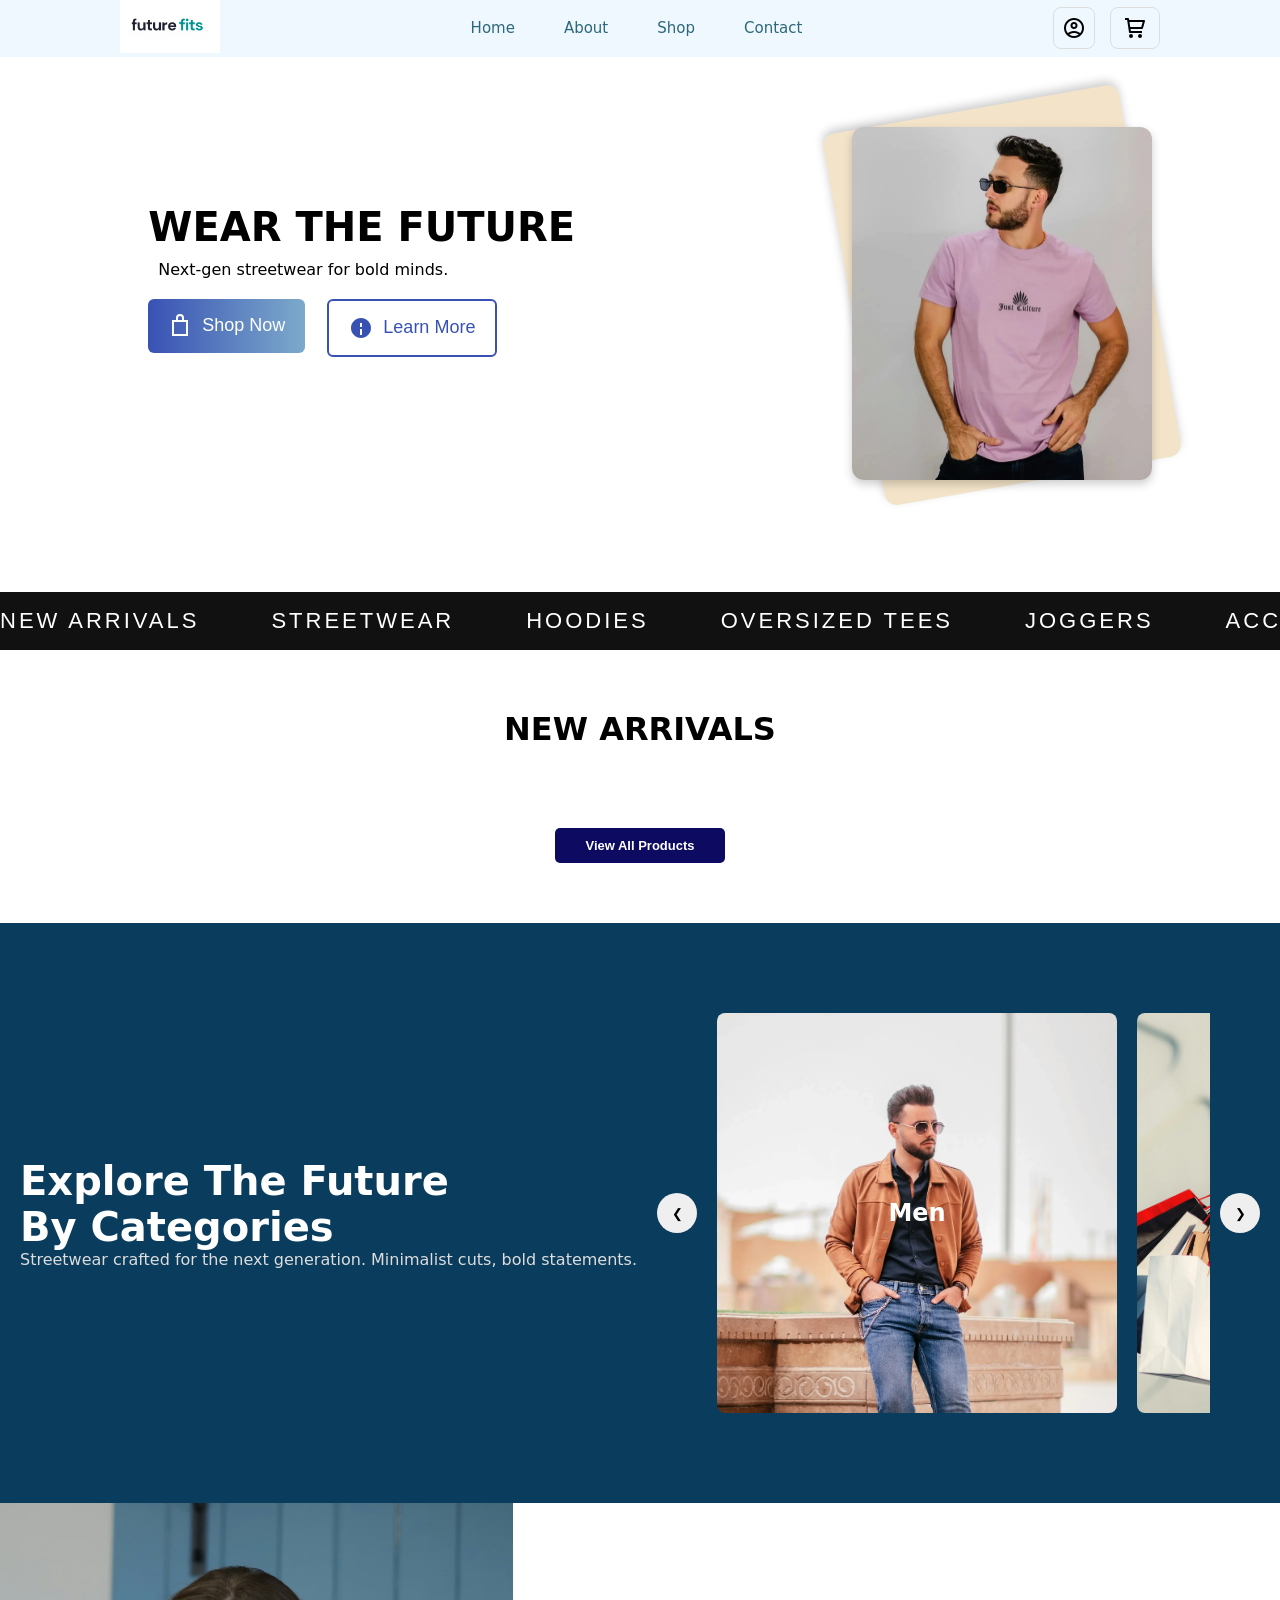
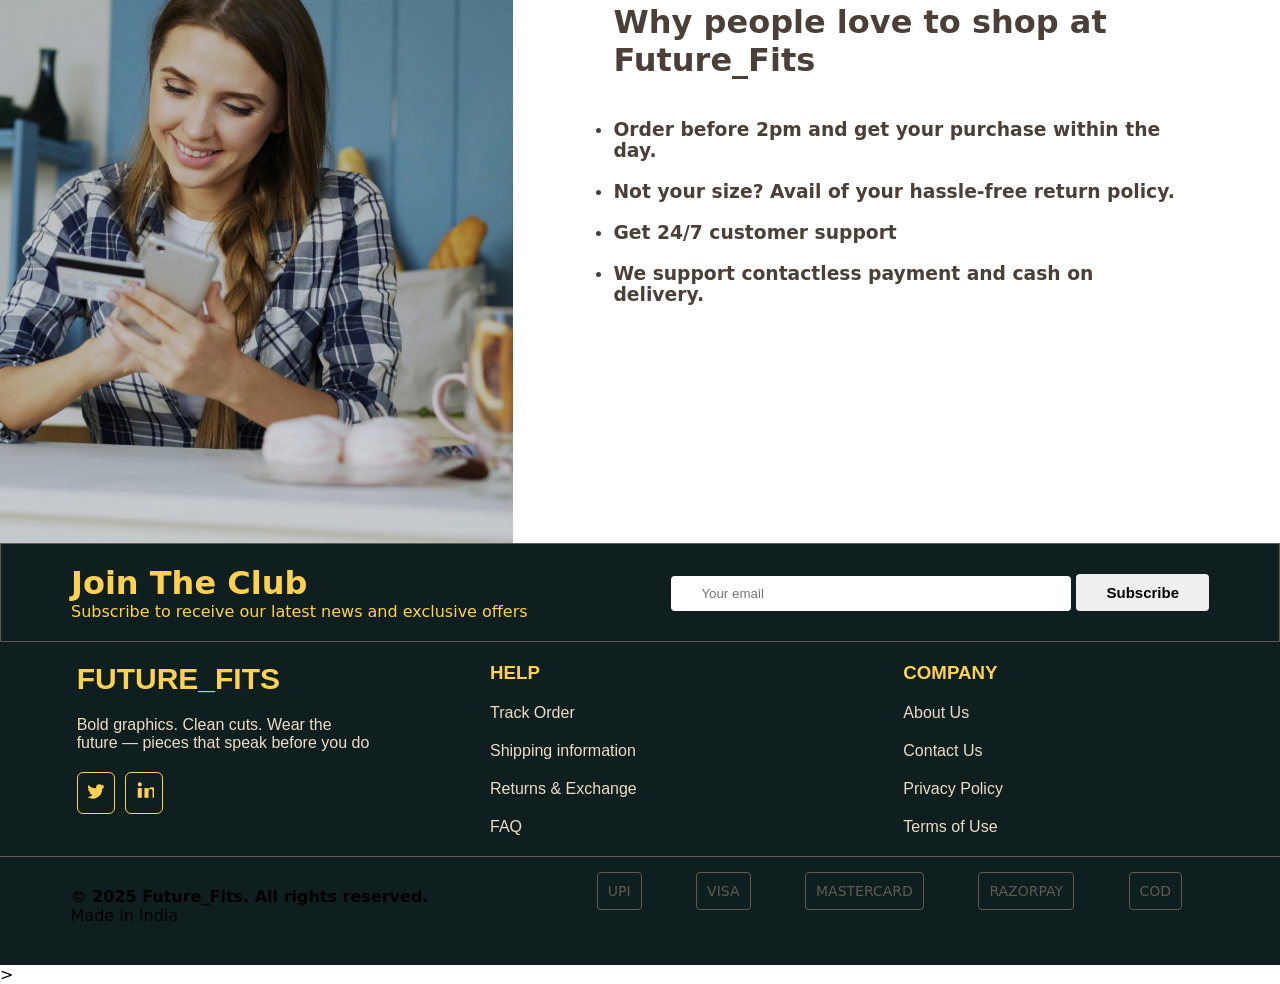
==== commit 4c788314: "Update index.html" ====
--- a/index.html
+++ b/index.html
@@ -135,25 +135,17 @@
                 <button id="prevBtn">❮</button>
 
                 <div class="slider">
-<<<<<<< HEAD
                     <div class="slider-item" id="men">
                         <h2>Men</h2>
                     </div>
                     <div class="slider-item" id="women"><h2>Women</h2></div>
                     <div class="slider-item" id="footwear"><h2>Footwear</h2></div>
                     <div class="slider-item" id="accessories"><h2>Accessories</h2></div>
-=======
-                    <div class="slider-item"><h2>Men</h2></div>
-                    <div class="slider-item"><h2>Women</h2></div>
-                    <div class="slider-item"><h2>Footwear</h2></div>
-                    <div class="slider-item"><h2>Accessories</h2></div>
->>>>>>> 3b2f400aa0f5a1125d2ee6a29d4bfdbaf3bb6912
                 </div>
 
                 <button id="nextBtn">❯</button>
             </div>
         </div>
-<<<<<<< HEAD
         <div class="trust">
             <div class="trust-img"></div>
             <div class="trust-text">
@@ -238,9 +230,7 @@
                     </div>
                 </div>
         </div>
-=======
->>>>>>> 3b2f400aa0f5a1125d2ee6a29d4bfdbaf3bb6912
     </div>
     <script src="js/script.js" defer></script>
 </body>
-</html>>+</html>>
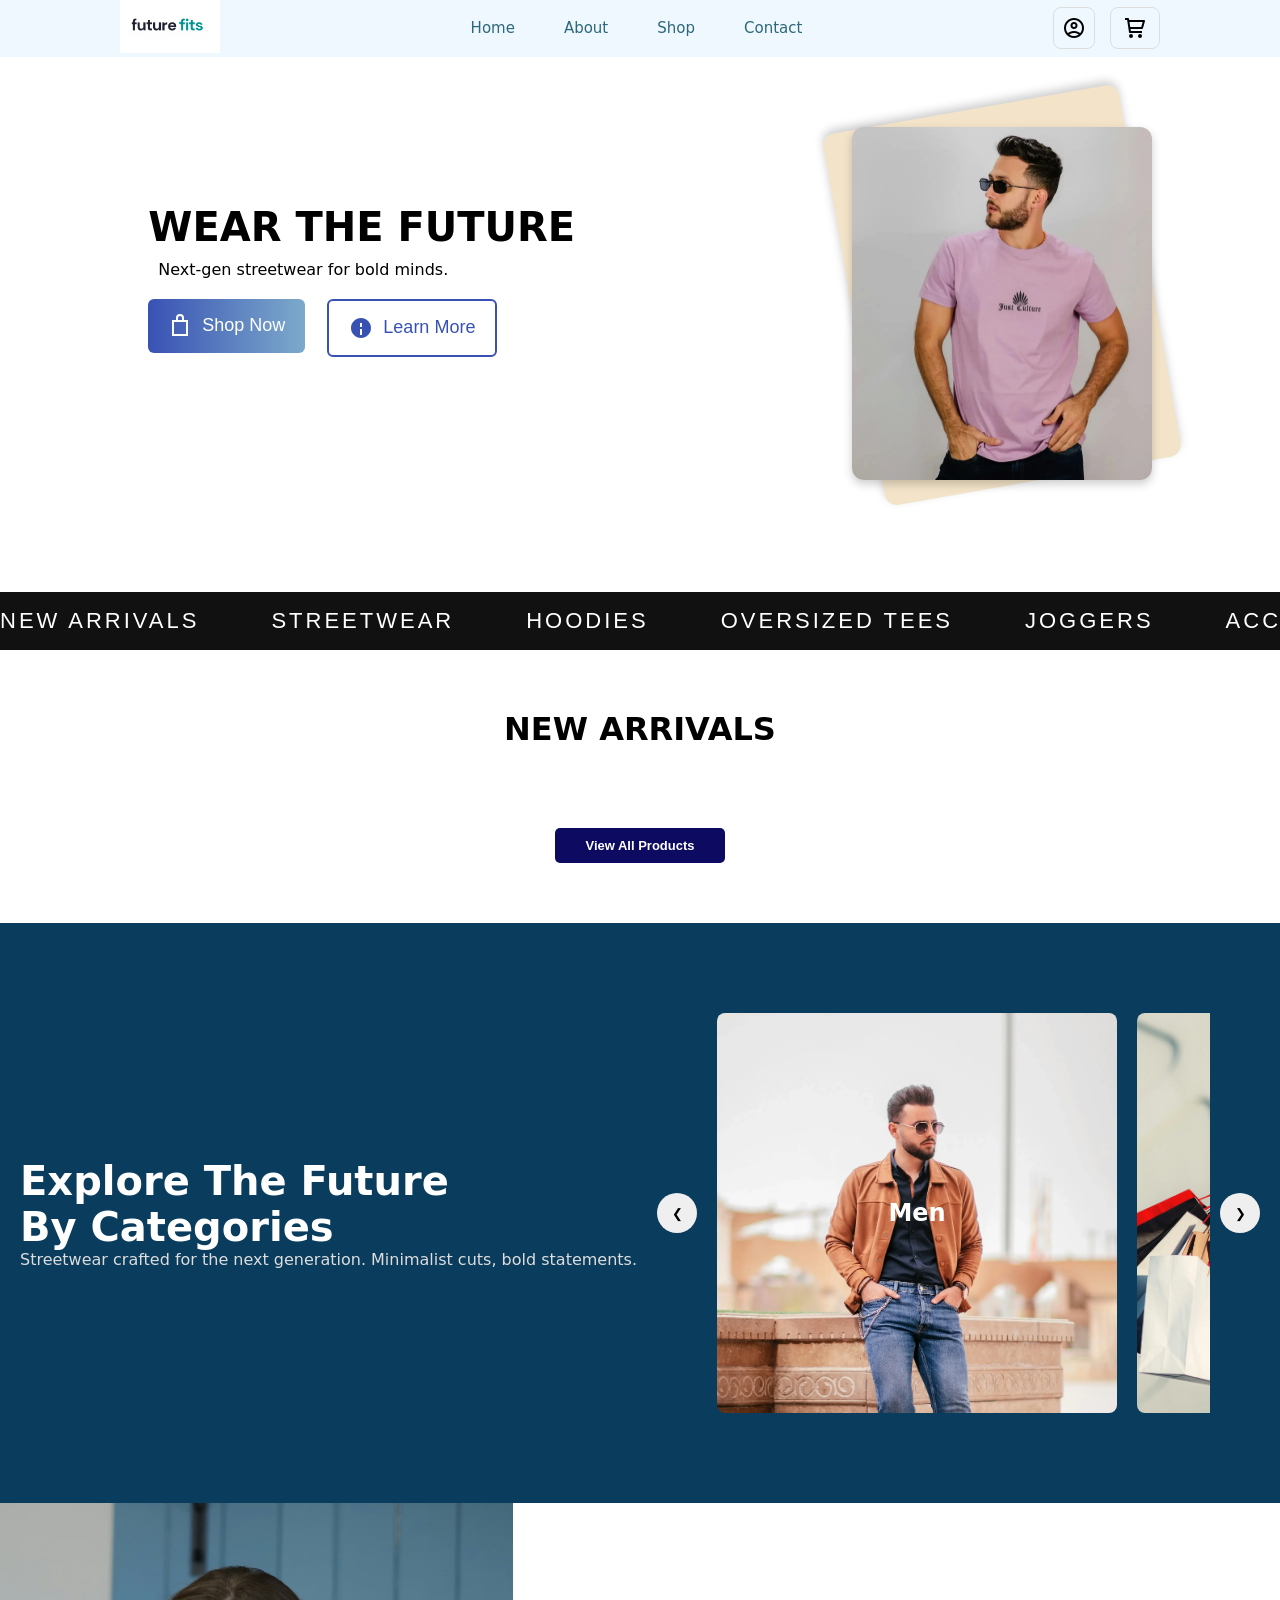
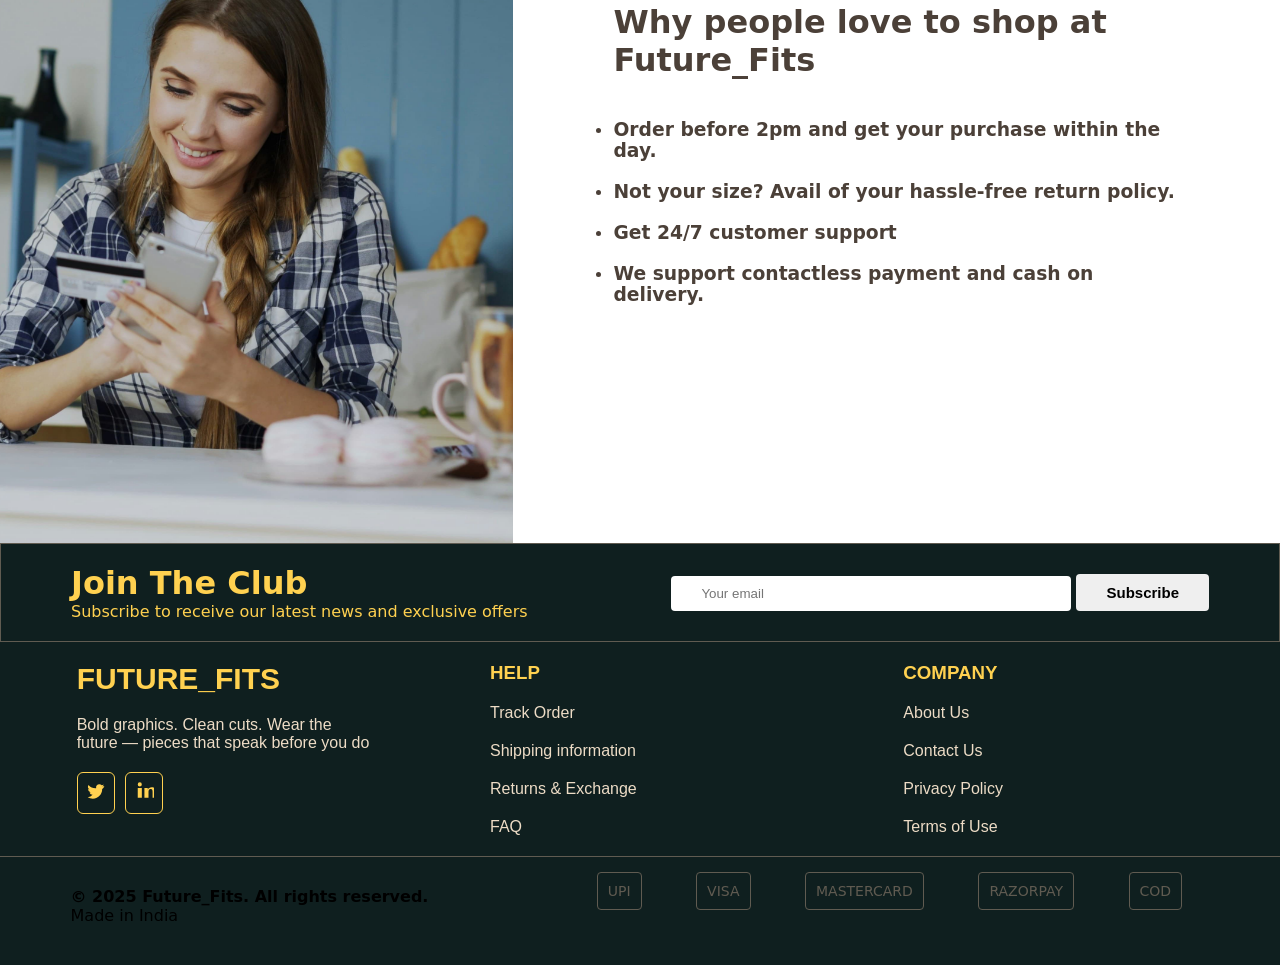
==== commit f4af9986: "Home section is done successfully!" ====
--- a/index.html
+++ b/index.html
@@ -19,6 +19,7 @@
 </head>
 <body>
     <div class="container">
+        <div class="toast">Thank you for subscribing!</div>
         <div class="navbar">
             <div class="logo">
                  <a href="#"><img src="assests/images/best option.png" alt="picture"></a>
@@ -233,4 +234,4 @@
     </div>
     <script src="js/script.js" defer></script>
 </body>
-</html>>
+</html>
--- a/css/style.css
+++ b/css/style.css
@@ -12,6 +12,21 @@
     display: flex;
     flex-direction: column;
     width: 100%;
+}
+.toast {
+    position: fixed;
+    bottom: 20px;
+    left: 50%;
+    transform: translateX(-50%);
+    background-color: #6FCF97;
+    color: #fff;
+    padding: 10px 20px;
+    border-radius: 5px;
+    opacity: 0;
+    transition: opacity 0.5s ease-in-out;
+}
+.toast.show {
+    opacity: 1;
 }
 /*1st div---> navbar */
 .navbar{
@@ -427,7 +442,6 @@
     flex-direction: column;
     align-items: center;
     justify-content: center;
-<<<<<<< HEAD
     color: #fff;
     cursor: pointer;
     transition: all 0.3s ease;
@@ -583,13 +597,3 @@
     font-size: 14px;
     color: #605B51;;
 }
-=======
-    color: black;
-}
-/* .slider-item img{
-    height: auto;
-    width: 400px;
-    /* object-fit: cover; */
-    /* display: block; */
-    /* border-radius: 12px; */
->>>>>>> 3b2f400aa0f5a1125d2ee6a29d4bfdbaf3bb6912
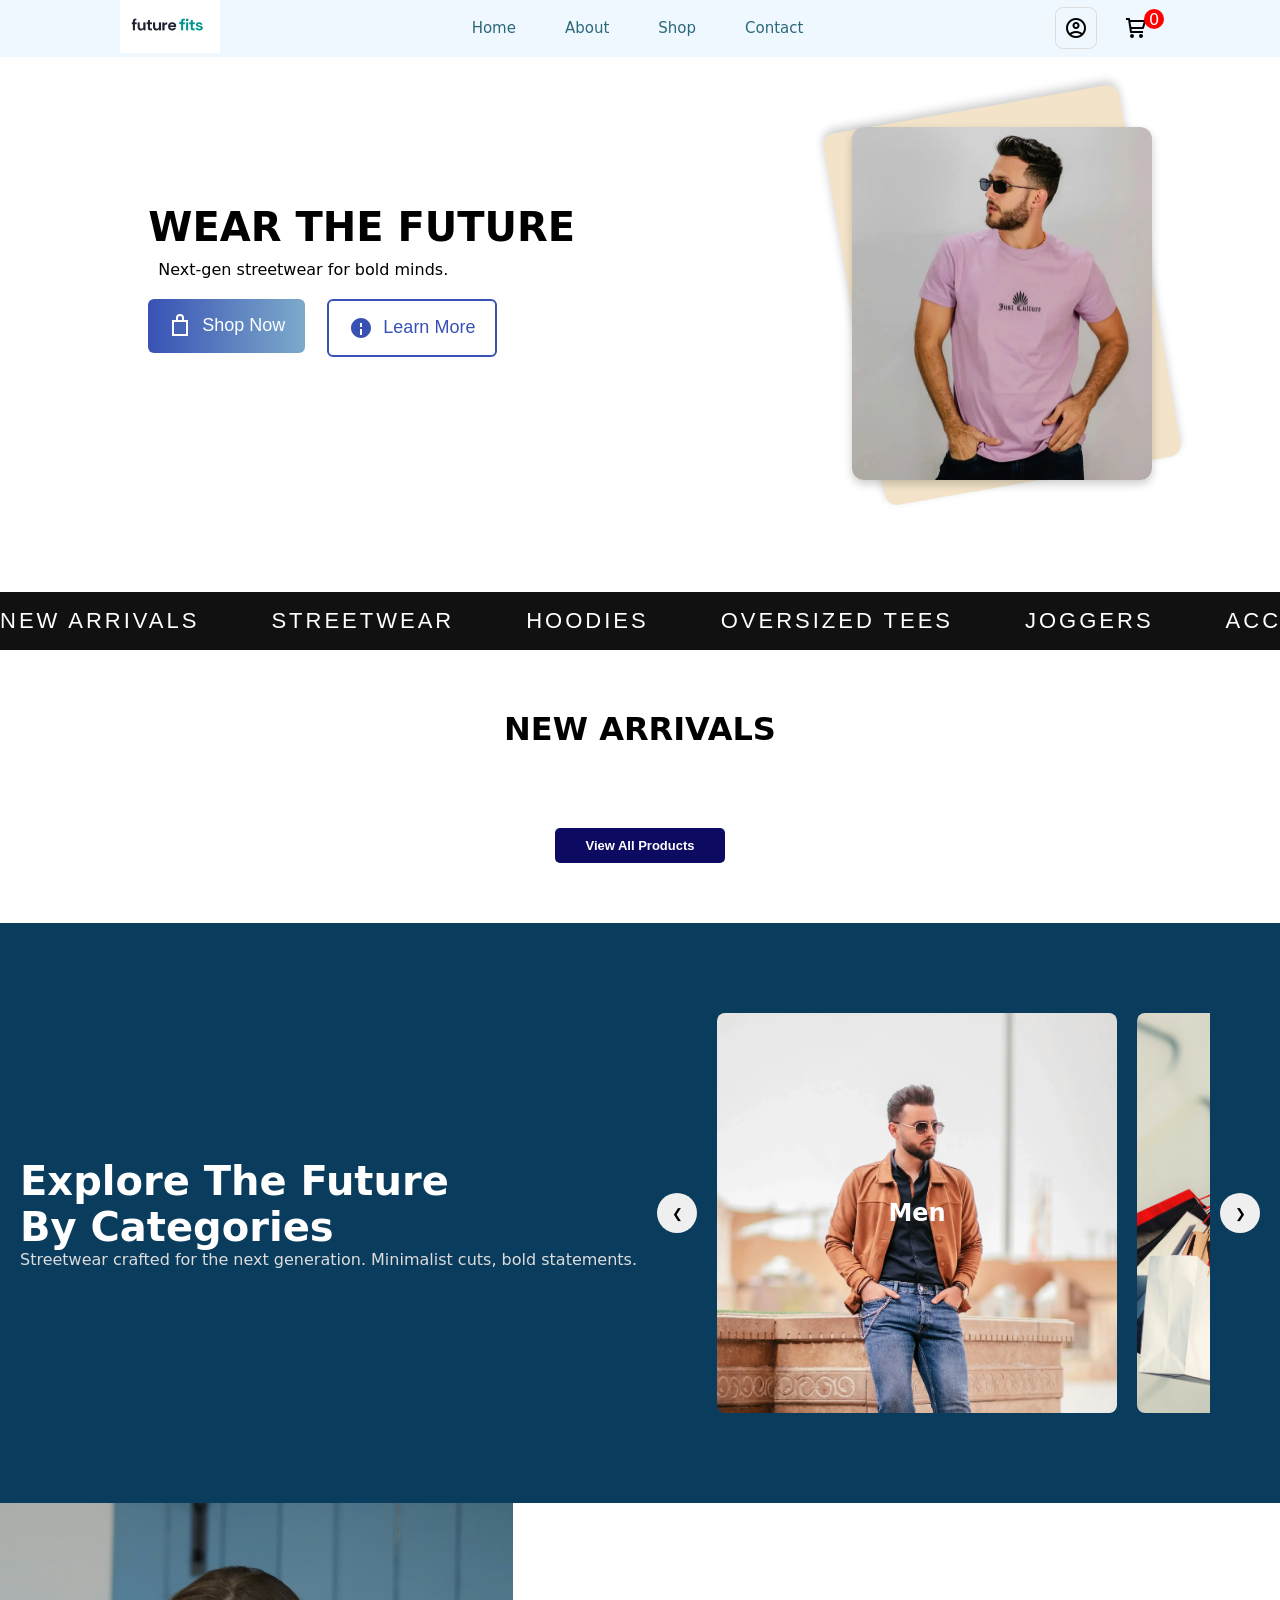
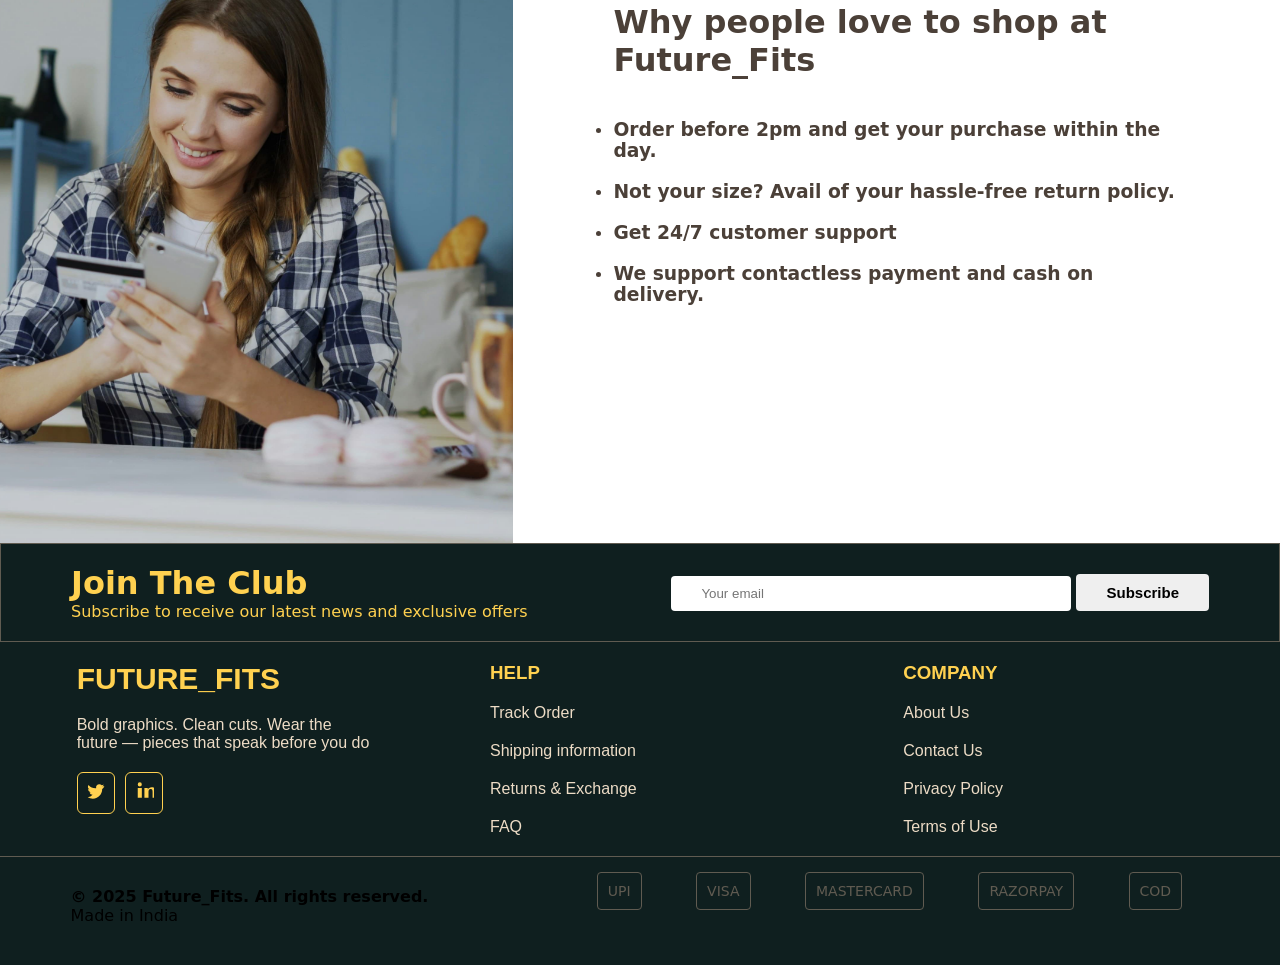
==== commit a23095d4: "Cart system is done and did a small change for some files!" ====
--- a/index.html
+++ b/index.html
@@ -56,6 +56,7 @@
                             fill="currentColor" viewBox="0 0 24 24">
                             <path d="M21 4H6.17l-.18-1.15A1 1 0 0 0 5 2H2v2h2.14l1.87 12.15A1 1 0 0 0 7 17h12v-2H7.86l-.31-2H19c.45 0 .84-.3.96-.73l2-7A1 1 0 0 0 21 3.99Zm-2.75 7H7.24l-.77-5h13.2l-1.43 5ZM8 18a2 2 0 1 0 0 4 2 2 0 1 0 0-4m9 0a2 2 0 1 0 0 4 2 2 0 1 0 0-4"></path>
                         </svg>
+                        <div class="cartNum">0</div>
                     </a>    
                 </div>
             </div>
--- a/css/style.css
+++ b/css/style.css
@@ -166,11 +166,10 @@
     color: white;
 }
 .Cart{
+    position: relative;
     cursor: pointer;
     gap: 8px;
     padding: 8px 12px;
-    border: 1px solid #ddd;
-    border-radius: 8px;
     transition: background-color 0.2s ease, color 0.2s ease;
 }
 .cart-link{
@@ -189,6 +188,19 @@
 .Cart:hover span,
 .Cart:hover p{
     color: white;
+}
+.cartNum {
+    position: absolute;
+    top: 1px;
+    right: -4px;
+    width: 20px;
+    height: 20px;
+    background-color: #FF0000;
+    color: #fff;
+    border-radius: 50%;
+    display: flex;
+    align-items: center;
+    justify-content: center;
 }
 /* 2nd div -----> hero section*/
 /* .hero-section{
